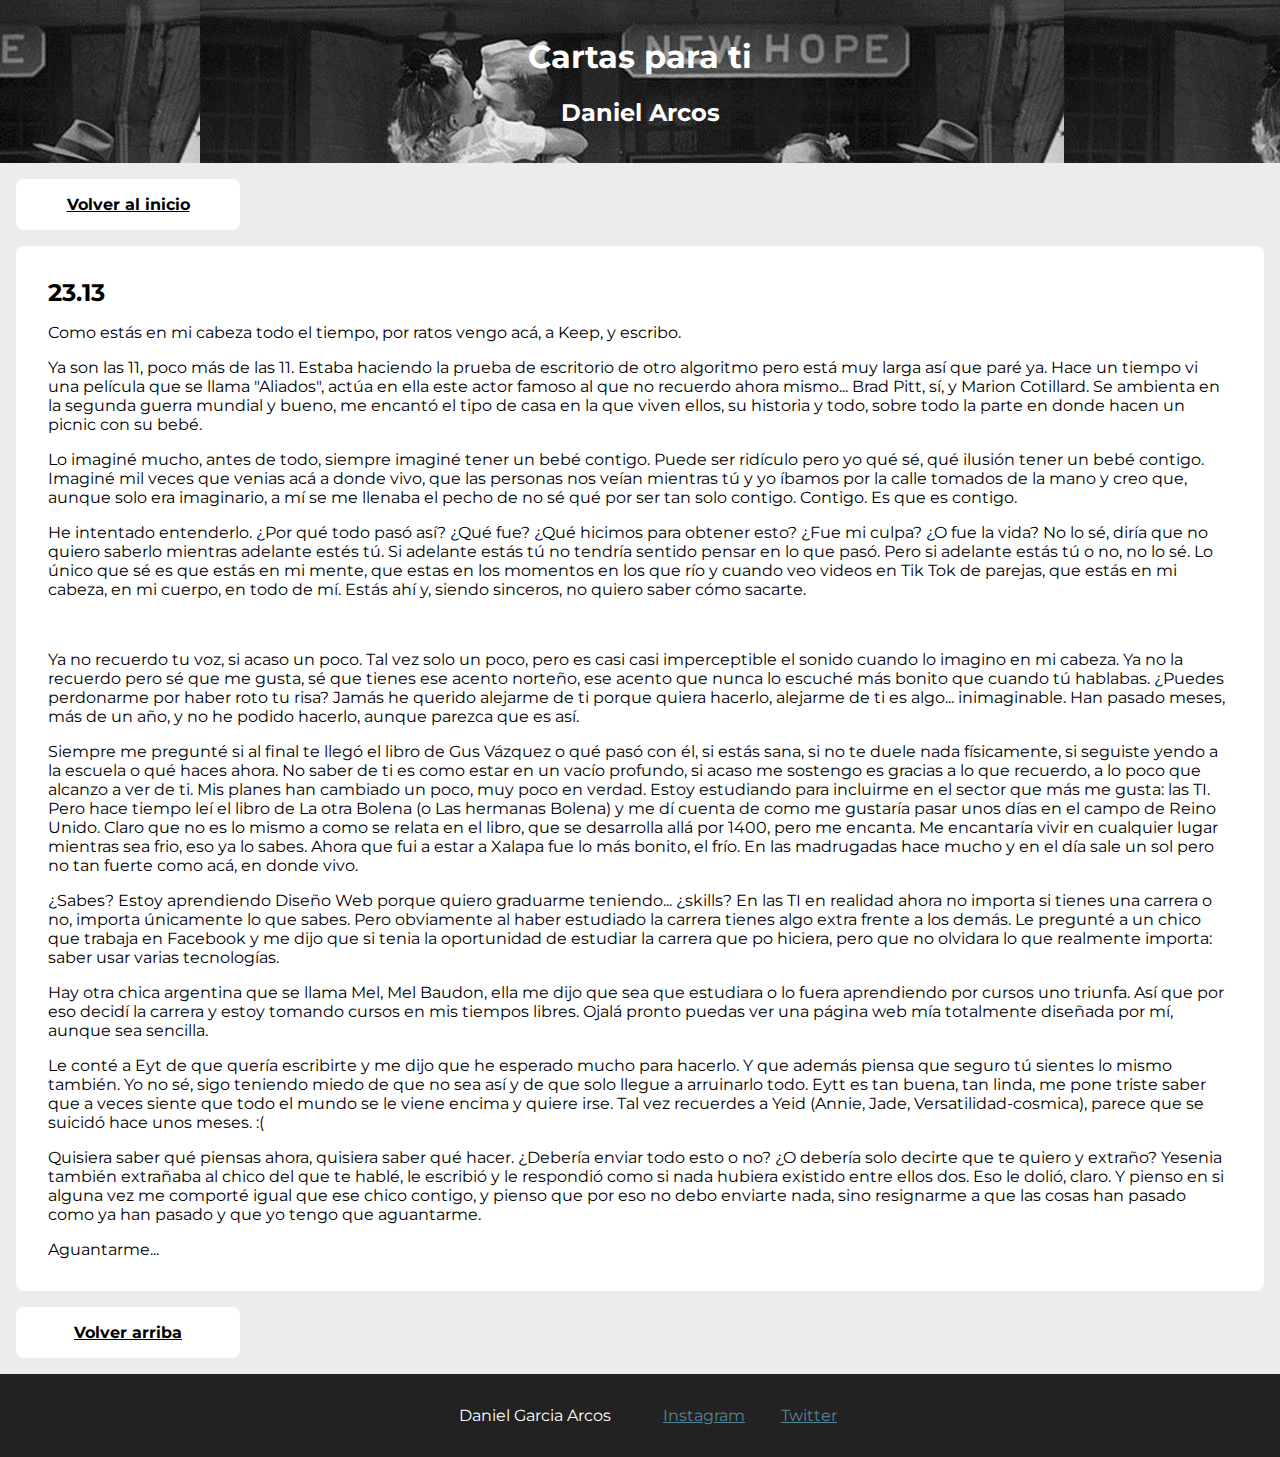
==== 23.13.html @ 7d8f69c0 "Add files via upload" ====
<!DOCTYPE html>
<html>
<head>
    <title>23.13</title>
    <link rel="shorcut icon" href="imagen2.jpg">
    <link rel="preconnect" href="https://fonts.googleapis.com">
    <link rel="preconnect" href="https://fonts.gstatic.com" crossorigin>
    <link href="https://fonts.googleapis.com/css2?family=Montserrat:wght@400;700&display=swap" rel="stylesheet">
    <link rel="stylesheet" href="stylecartas.css"/>
</head>
<body>
    <header id="titulo">
        <h1>Cartas para ti</h1>
        <h2>Daniel Arcos</h2>
    </header>
    <div>
        <section id="section1" class="contenedor">
            <a href="index.html">
                <article id="article">
                Volver al inicio
                </article>
            </a>
        </section>
    </div>
    <div>
        <section class="container">
            <article>
                <h2>23.13</h2>
                <p>
                    Como estás en mi cabeza todo el tiempo, por ratos vengo acá, a Keep, y escribo. 
                </p>
                <p>
                    Ya son las 11, poco más de las 11. Estaba haciendo la prueba de escritorio de otro algoritmo pero está muy larga así que paré ya. 
Hace un tiempo vi una película que se llama "Aliados", actúa en ella este actor famoso al que no recuerdo ahora mismo... Brad Pitt, sí, y Marion Cotillard. Se ambienta en la segunda guerra mundial y bueno, me encantó el tipo de casa en la que viven ellos, su historia y todo, sobre todo la parte en donde hacen un picnic con su bebé.
                </p>
                <p>
                    Lo imaginé mucho, antes de todo, siempre imaginé tener un bebé contigo. Puede ser ridículo pero yo qué sé, qué ilusión tener un bebé contigo. 
Imaginé mil veces que venias acá a donde vivo, que las personas nos veían mientras tú y yo íbamos por la calle tomados de la mano y creo que, aunque solo era imaginario, a mí se me llenaba el pecho de no sé qué por ser tan solo contigo. Contigo. Es que es contigo.
                </p>
                <p>
                    He intentado entenderlo. ¿Por qué todo pasó así? ¿Qué fue? ¿Qué hicimos para obtener esto? ¿Fue mi culpa? ¿O fue la vida? No lo sé, diría que no quiero saberlo mientras adelante estés tú.  Si adelante estás tú no tendría sentido pensar en lo que pasó. Pero si adelante estás tú o no, no lo sé. Lo único que sé es que estás en mi mente, que estas en los momentos en los que río y cuando veo videos en Tik Tok de parejas, que estás en mi cabeza, en mi cuerpo, en todo de mí. Estás ahí y, siendo sinceros, no quiero saber cómo sacarte.
                </p>
                <br>
                <p>
                    Ya no recuerdo tu voz, si acaso un poco. Tal vez solo un poco, pero es casi casi imperceptible el sonido cuando lo imagino en mi cabeza. Ya no la recuerdo pero sé que me gusta, sé que tienes ese acento norteño, ese acento que nunca lo escuché más bonito que cuando tú hablabas. 
¿Puedes perdonarme por haber roto tu risa? Jamás he querido alejarme de ti porque quiera hacerlo, alejarme de ti es algo... inimaginable. Han pasado meses, más de un año, y no he podido hacerlo, aunque parezca que es así.
                </p>
                <p>
                    Siempre me pregunté si al final te llegó el libro de Gus Vázquez o qué pasó con él,  si estás sana, si no te duele nada físicamente, si seguiste yendo a la escuela o qué haces ahora. No saber de ti es como estar en un vacío profundo, si acaso me sostengo es gracias a lo que recuerdo, a lo poco que alcanzo a ver de ti. Mis planes han cambiado un poco, muy poco en verdad. Estoy estudiando para incluirme en el sector que más me gusta: las TI. Pero hace tiempo leí el libro de La otra Bolena (o Las hermanas Bolena) y me dí cuenta de como me gustaría pasar unos días en el campo de Reino Unido. Claro que no es lo mismo a como se relata en el libro, que se desarrolla allá por 1400, pero me encanta. Me encantaría vivir en cualquier lugar mientras sea frio, eso ya lo sabes. Ahora que fui a estar a Xalapa fue lo más bonito, el frío. En las madrugadas hace mucho y en el día sale un sol pero no tan fuerte como acá, en donde vivo.
                </p>
                <p>
                    ¿Sabes? Estoy aprendiendo Diseño Web porque quiero graduarme teniendo... ¿skills? En las TI en realidad ahora no importa si tienes una carrera o no, importa únicamente lo que sabes. Pero obviamente al haber estudiado la carrera tienes algo extra frente a los demás. Le pregunté a un chico que trabaja en Facebook y me dijo que si tenia la oportunidad de estudiar la carrera que po hiciera, pero que no olvidara lo que realmente importa: saber usar varias tecnologías.  
                </p>
                <p>
                    Hay otra chica argentina que se llama Mel, Mel Baudon, ella me dijo que sea que estudiara o lo fuera aprendiendo por cursos uno triunfa. Así que por eso decidí la carrera y estoy tomando cursos en mis tiempos libres. Ojalá pronto puedas ver una página web mía totalmente diseñada por mí, aunque sea sencilla.
                </p>
                <p>
                    Le conté a Eyt de que quería escribirte y me dijo que he esperado mucho para hacerlo.  Y que además piensa que seguro tú sientes lo mismo también. Yo no sé, sigo teniendo miedo de que no sea así y de que solo llegue a arruinarlo todo. Eytt es tan buena, tan linda, me pone triste saber que a veces siente que todo el mundo se le viene encima y quiere irse. Tal vez recuerdes a Yeid (Annie, Jade, Versatilidad-cosmica), parece que se suicidó hace unos meses. :(
                </p>
                <p>
                    Quisiera saber qué piensas ahora, quisiera saber qué hacer. ¿Debería enviar todo esto o no? ¿O debería solo decirte que te quiero y extraño? 
Yesenia también extrañaba al chico del que te hablé, le escribió y le respondió como si nada hubiera existido entre ellos dos. Eso le dolió, claro. Y pienso en si alguna vez me comporté igual que ese chico contigo, y pienso que por eso no debo enviarte nada, sino resignarme a que las cosas han pasado como ya han pasado y que yo tengo que aguantarme. 
                </p>
                <p>
                    Aguantarme...
                </p>
            </article>
        </section>
    </div>
    <div>
        <section id="section1" class="contenedor">
            <a href="#titulo">
                <article id="article">
                Volver arriba
                </article>
            </a>
        </section>
    </div>
    <footer>
        <section>
            <p>Daniel Garcia Arcos</p>
            <a href="https://www.instagram.com/daniel_arcosg" target="_blank" >Instagram</a>
            <a href="https://www.twitter.com/daniel_arcosg" target="_blank" >Twitter</a>
        </section>
    </footer>
</body>
</html>
---- stylecartas.css ----
html {
    font-family: 'Montserrat', sans-serif;
}

body {
    margin: 0;
    background-color: #ececec;
}

header {
    background-image: url(quererenpresente.jpg);
    background-position-x: 200px;
    background-position-y: 600px;
    color: white;
    padding: 1rem 0.5rem;
}

header h1 {
    font-size: 2rem;
    text-align: center;
}

header h2 {
    font-size: 1.5rem;
    text-align: center;
}

.contenedor {
    padding: 1rem 1rem 0rem 1rem;
    font-weight: bold;
}

.container {
    padding: 0rem 1rem 0rem 1rem;
}

div section a:link {
    color: rgb(0, 0, 0);
    text-decoration: underline;
}

div section a:visited {
    color: black;
    text-decoration: none;
}

div section a:hover {
    text-decoration: underline;
}

section article {
    transition: box-shadow 0.3s ease;
    background-color: #fff ;
    border-radius: 0.5rem;
    padding: 1rem 1rem 1rem 1rem;
    cursor: pointer;
}

#underline {
    text-decoration: underline;
}

#section1 {
    padding: 1rem 1rem 1rem 1rem;
    width: 15rem;
    border-radius: 1rem;
    text-align: center;
}

#article {
    margin: 0 1rem 0 0;
    padding: 1rem 1rem 1rem 1rem;
}

section article h2 {
    margin: 1rem;
}

section article img {
    width: 500px;
    padding: 1rem 1rem 1rem 1rem;
}

section article p {
    margin: 1rem;
}
section article:hover {
    box-shadow: 0 0.1rem 0.4rem rgba(0, 0, 0, 0.3);
}


footer {
    background-color: #222;
    padding: 1rem;
}

footer p {
    color: white;
    padding: 0 2rem 0 2rem;
    display: inline-block;
}

footer a {
    padding: 0 1rem 0 1rem;
}

footer section {
    text-align: center;
    transition: color 0.3 ease ;
    float: center;
    text-decoration: none;
}

footer a:link, footer a:visited {
    color: rgb(85, 134, 153);
}

footer a:hover {
    color: rgb(220, 245, 255);
}
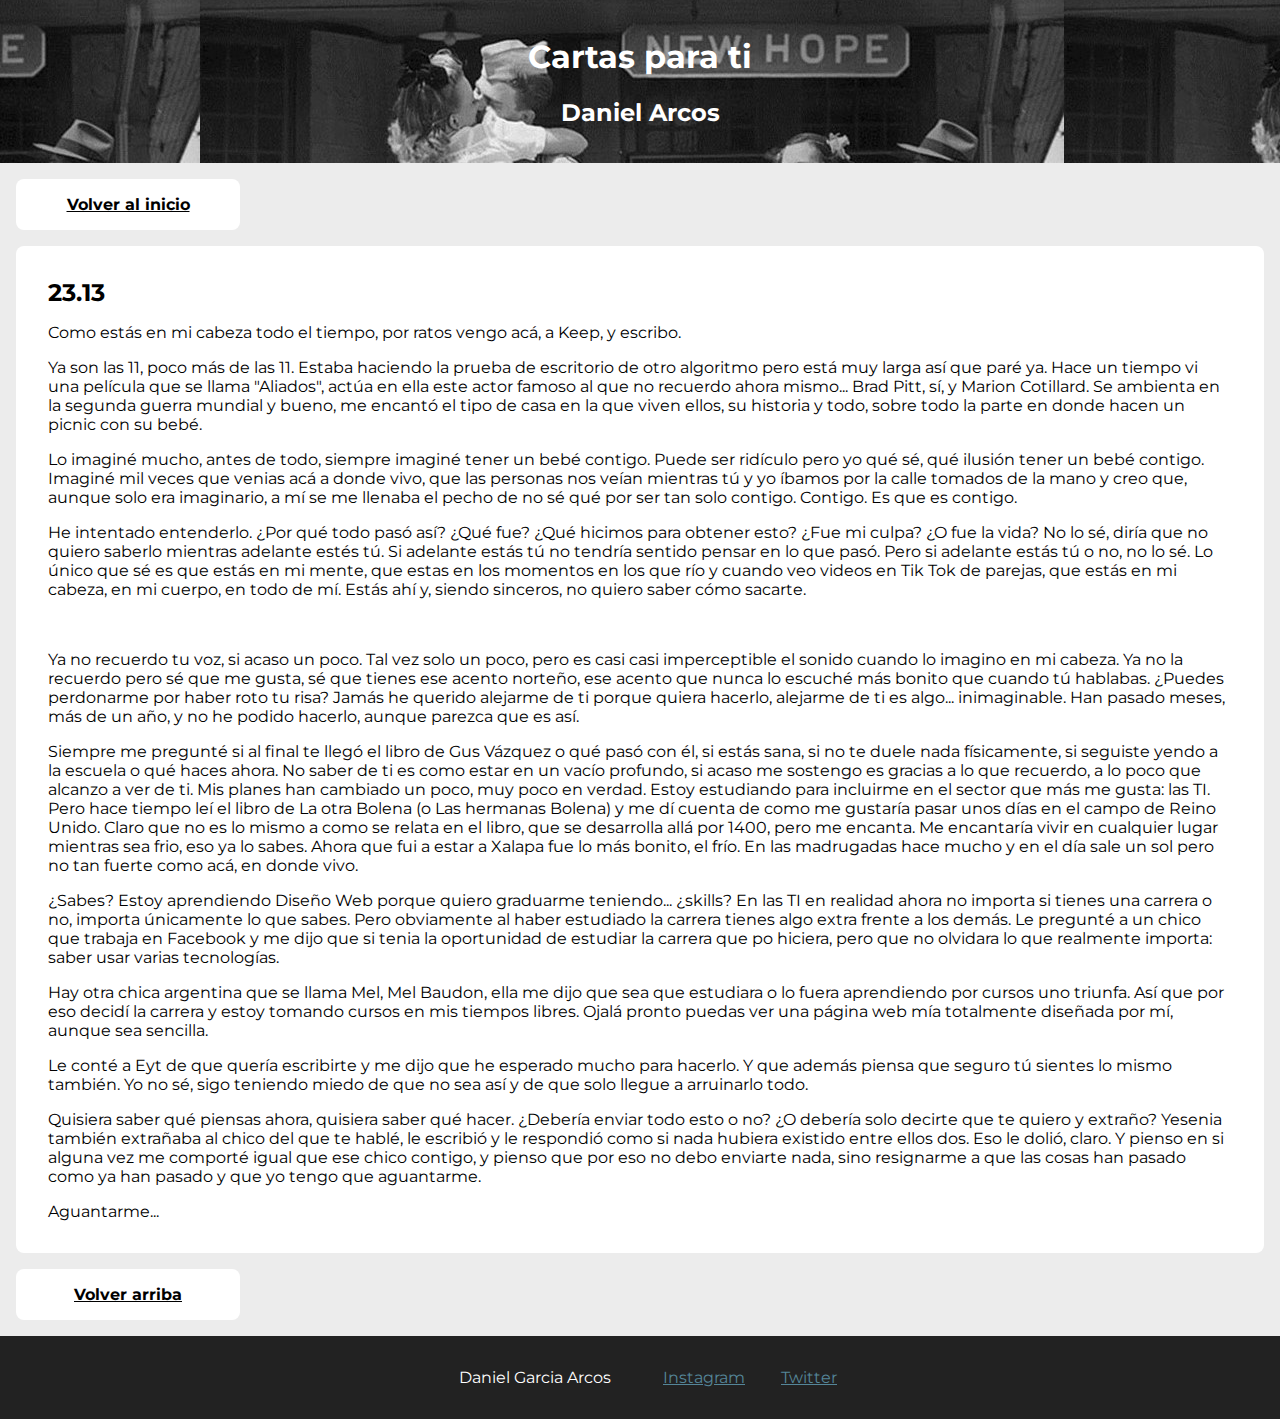
==== commit 6219eb29: "Update 23.13.html" ====
--- a/23.13.html
+++ b/23.13.html
@@ -55,7 +55,7 @@
                     Hay otra chica argentina que se llama Mel, Mel Baudon, ella me dijo que sea que estudiara o lo fuera aprendiendo por cursos uno triunfa. Así que por eso decidí la carrera y estoy tomando cursos en mis tiempos libres. Ojalá pronto puedas ver una página web mía totalmente diseñada por mí, aunque sea sencilla.
                 </p>
                 <p>
-                    Le conté a Eyt de que quería escribirte y me dijo que he esperado mucho para hacerlo.  Y que además piensa que seguro tú sientes lo mismo también. Yo no sé, sigo teniendo miedo de que no sea así y de que solo llegue a arruinarlo todo. Eytt es tan buena, tan linda, me pone triste saber que a veces siente que todo el mundo se le viene encima y quiere irse. Tal vez recuerdes a Yeid (Annie, Jade, Versatilidad-cosmica), parece que se suicidó hace unos meses. :(
+                    Le conté a Eyt de que quería escribirte y me dijo que he esperado mucho para hacerlo.  Y que además piensa que seguro tú sientes lo mismo también. Yo no sé, sigo teniendo miedo de que no sea así y de que solo llegue a arruinarlo todo. 
                 </p>
                 <p>
                     Quisiera saber qué piensas ahora, quisiera saber qué hacer. ¿Debería enviar todo esto o no? ¿O debería solo decirte que te quiero y extraño? 
@@ -84,4 +84,4 @@
         </section>
     </footer>
 </body>
-</html>+</html>
